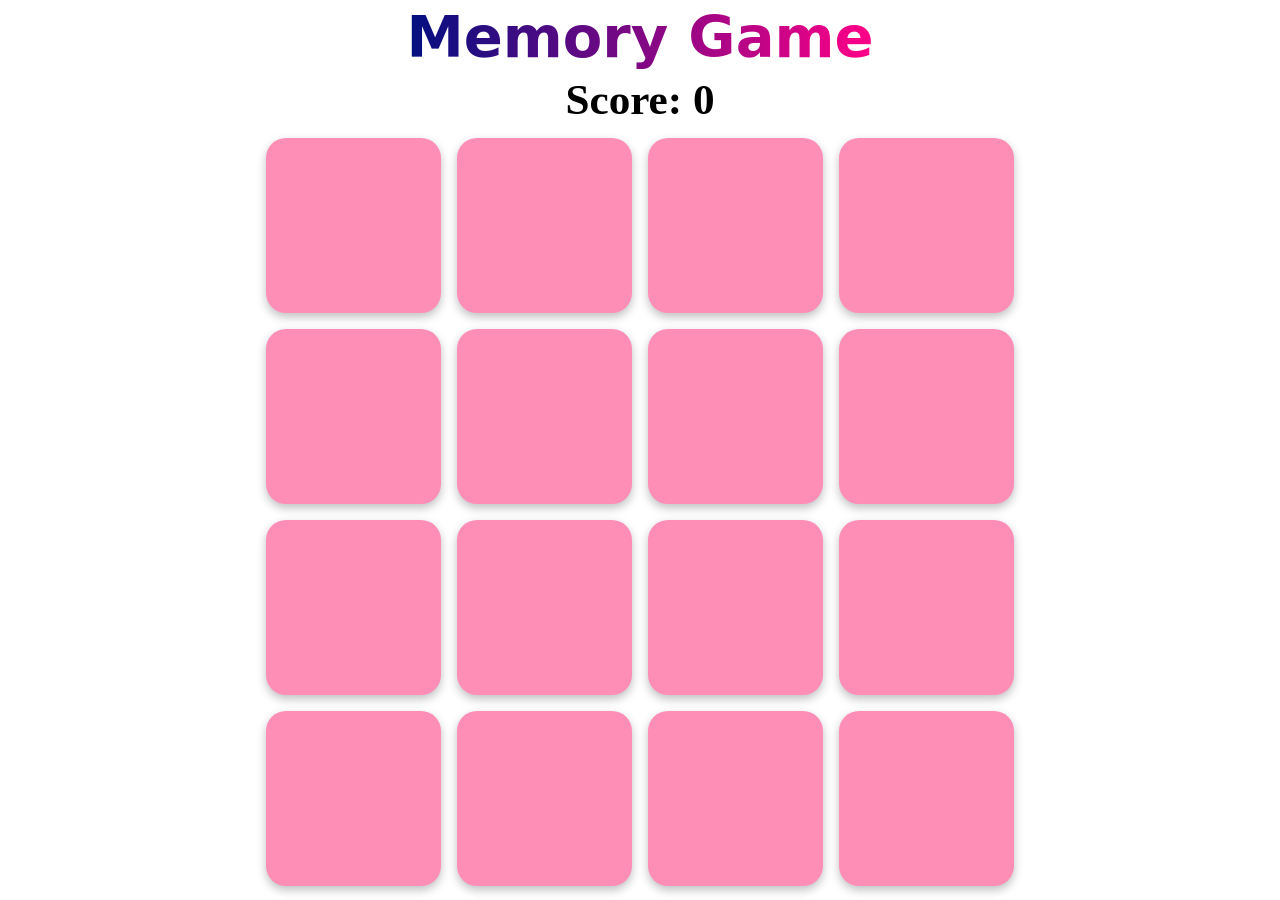
==== index.html @ c0c93ea6 "Rename game.html to index.html" ====
<!DOCTYPE html>
<html lang='en'>

<head>
    <meta charset='utf-8'>
    <meta name='viewport' content='width=device-width, initial-scale=1'>
    <title>Page Title</title>
    <link rel='stylesheet' href='main.css'>
</head>

<body>
    <h1>Memory Game</h1>
    <h2 id="scoreboard">Score: 0</h2>
    <div class="container">
        <div class="cards">
            <div class="card-front"></div>
            <div class="card-back"></div>
        </div>
        <div class="cards">
            <div class="card-front"></div>
            <div class="card-back"></div>
        </div>
        <div class="cards">
            <div class="card-front"></div>
            <div class="card-back"></div>
        </div>
        <div class="cards">
            <div class="card-front"></div>
            <div class="card-back"></div>
        </div>
        <div class="cards">
            <div class="card-front"></div>
            <div class="card-back"></div>
        </div>
        <div class="cards">
            <div class="card-front"></div>
            <div class="card-back"></div>
        </div>
        <div class="cards">
            <div class="card-front"></div>
            <div class="card-back"></div>
        </div>
        <div class="cards">
            <div class="card-front"></div>
            <div class="card-back"></div>
        </div>
        <div class="cards">
            <div class="card-front"></div>
            <div class="card-back"></div>
        </div>
        <div class="cards">
            <div class="card-front"></div>
            <div class="card-back"></div>
        </div>
        <div class="cards">
            <div class="card-front"></div>
            <div class="card-back"></div>
        </div>
        <div class="cards">
            <div class="card-front"></div>
            <div class="card-back"></div>
        </div>
        <div class="cards">
            <div class="card-front"></div>
            <div class="card-back"></div>
        </div>
        <div class="cards">
            <div class="card-front"></div>
            <div class="card-back"></div>
        </div>
        <div class="cards">
            <div class="card-front"></div>
            <div class="card-back"></div>
        </div>
        <div class="cards">
            <div class="card-front"></div>
            <div class="card-back"></div>
        </div>
    </div>
    <script src="game-logic.js"></script>
</body>

</html>
---- main.css ----
* {
    margin: 0;
    padding: 0;
    box-sizing: border-box;
}

body {
    display: flex;
    flex-direction: column;
    justify-content: space-evenly;
    align-items: center;
    font-size: clamp(0.8rem, 5vw, 1.8rem);
    height: 100vh;
}

h1 {
    font-family: system-ui, -apple-system, BlinkMacSystemFont, 'Segoe UI',
        Roboto, Oxygen, Ubuntu, Cantarell, 'Open Sans', 'Helvetica Neue',
        sans-serif;

    background: linear-gradient(to right,
            rgb(0, 15, 128),
            rgb(255, 0, 136));

    color: transparent;
    background-clip: text;
    -webkit-background-clip: text;
}

.container {
    display: grid;
    grid-template-columns: repeat(4, 1fr);

    width: 60vw;
    gap: 1rem;
    padding: 10px;

    aspect-ratio: 1;

    /* Creates the 3D viewing space */
    perspective: 700px;
}

.cards {
    position: relative;

    width: 100%;
    aspect-ratio: 1;

    cursor: pointer;

    /* Allows front and back to exist in 3D space */
    transform-style: preserve-3d;

    /* Animation */
    transition: transform 0.6s;
}

.card-front,
.card-back {
    position: absolute;
    inset: 0;

    width: 100%;
    height: 100%;

    border-radius: 20px;

    box-shadow: 0px 4px 10px rgba(0, 0, 0, 0.25);

    /* Hide the back side of each face */
    backface-visibility: hidden;
}

.card-front {
    background-position: center;
    background-size: cover;

    /* Initially hidden behind the back */
    transform: rotateY(180deg);
}

.card-back {
    background-color: oklch(80% 40% 2);

    /* Initially visible */
    transform: rotateY(0deg);
}

@media (max-width: 750px) {

    .container {
        padding: 5px;
        gap: 0.5rem;
    }

    .card-front,
    .card-back {
        border-radius: 5px;
    }
}
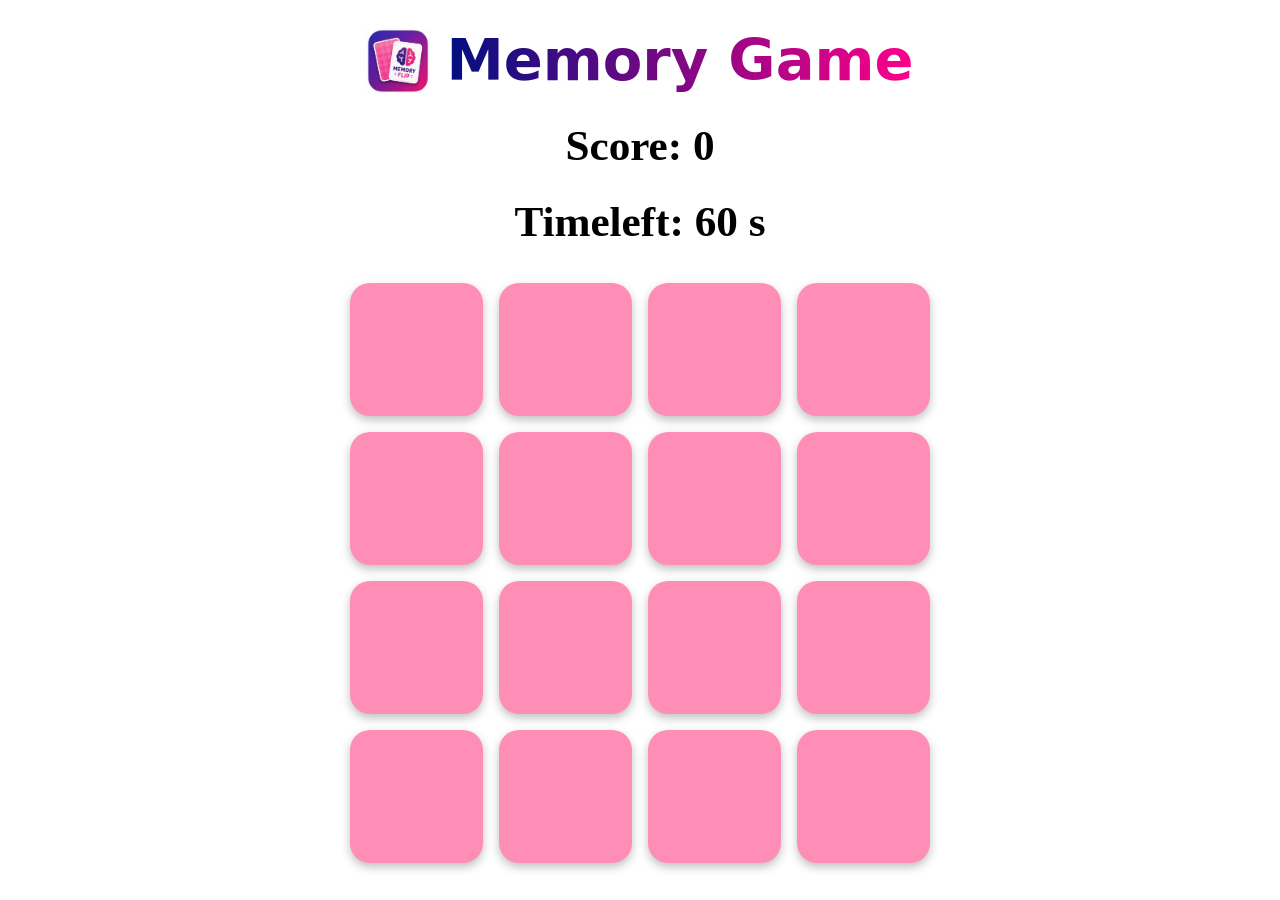
==== commit c5a24ec1: "Complete memory game with timer and Responsive UI" ====
--- a/index.html
+++ b/index.html
@@ -4,13 +4,18 @@
 <head>
     <meta charset='utf-8'>
     <meta name='viewport' content='width=device-width, initial-scale=1'>
-    <title>Page Title</title>
+    <title>Memory Game</title>
+    <link rel="icon" type="image/png" href="assets/favicon.png">
     <link rel='stylesheet' href='main.css'>
 </head>
 
 <body>
-    <h1>Memory Game</h1>
+    <div class="brand">
+        <img src="assets/favicon.png" alt="Memory Game Logo" class="logo">
+        <h1>Memory Game</h1>
+    </div>
     <h2 id="scoreboard">Score: 0</h2>
+    <h2 id="timer-board">Timeleft: 60 s</h2>
     <div class="container">
         <div class="cards">
             <div class="card-front"></div>
--- a/main.css
+++ b/main.css
@@ -10,7 +10,18 @@
     justify-content: space-evenly;
     align-items: center;
     font-size: clamp(0.8rem, 5vw, 1.8rem);
-    height: 100vh;
+    height: 100dvh;
+}
+
+.brand {
+    display: flex;
+    align-items: center;
+    gap: 1rem;
+}
+
+.logo {
+    width: 4rem;
+    height: 4rem;
 }
 
 h1 {
@@ -31,7 +42,7 @@
     display: grid;
     grid-template-columns: repeat(4, 1fr);
 
-    width: 60vw;
+    width: min(600px, 90vh);
     gap: 1rem;
     padding: 10px;
 
@@ -88,8 +99,12 @@
 }
 
 @media (max-width: 750px) {
+    body {
+        justify-content: center;
+    }
 
     .container {
+        width: min(90vw, 70vh);
         padding: 5px;
         gap: 0.5rem;
     }
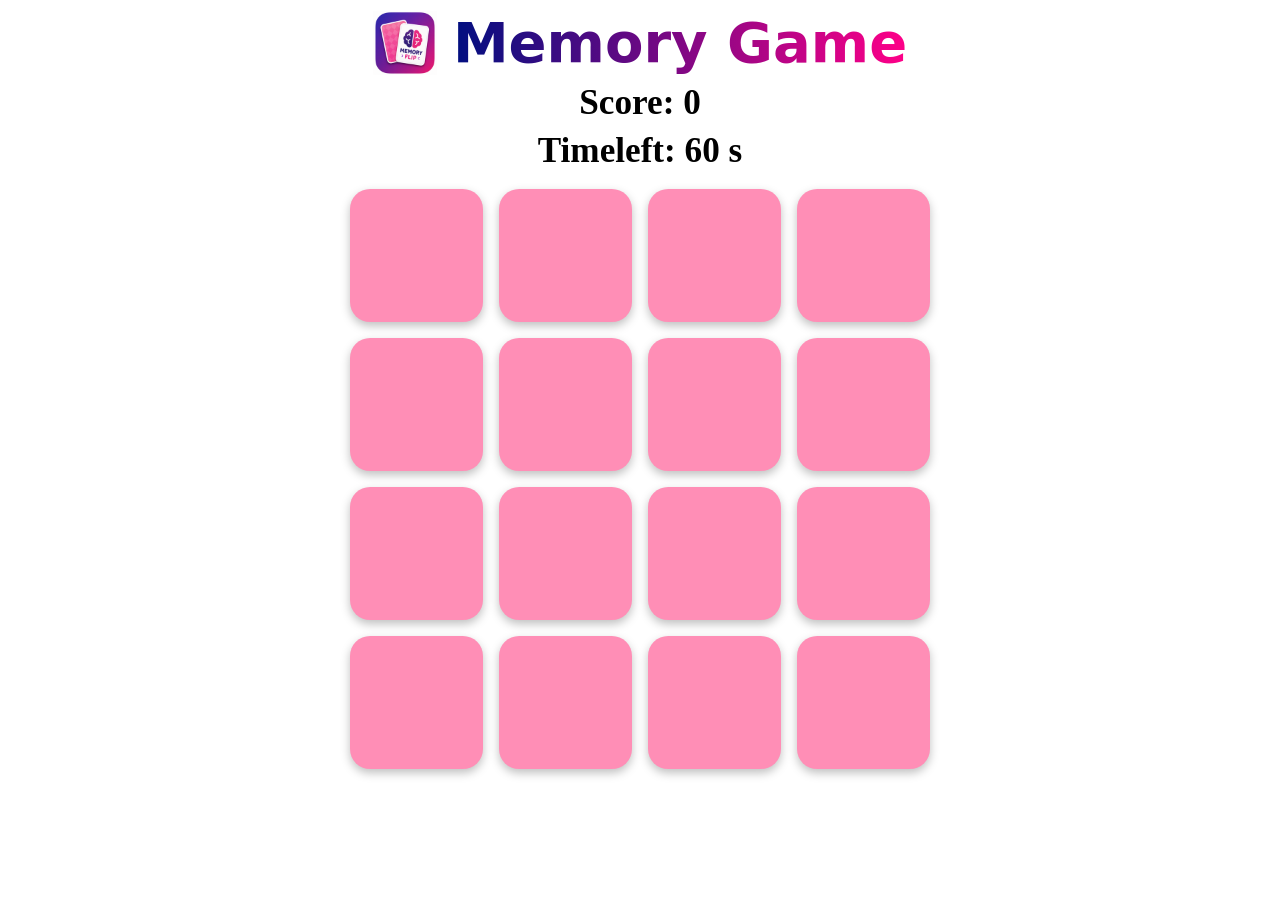
==== commit 5acb36f6: "Add PWA support and offline installation" ====
--- a/index.html
+++ b/index.html
@@ -5,15 +5,25 @@
     <meta charset='utf-8'>
     <meta name='viewport' content='width=device-width, initial-scale=1'>
     <title>Memory Game</title>
+    <meta name="theme-color" content="#ffffff">
+    <link rel="manifest" href="manifest.json">
     <link rel="icon" type="image/png" href="assets/favicon.png">
     <link rel='stylesheet' href='main.css'>
 </head>
 
 <body>
     <div class="brand">
-        <img src="assets/favicon.png" alt="Memory Game Logo" class="logo">
+        <img class="logo" src="./assets/icon-192.png" alt="Memory Game">
         <h1>Memory Game</h1>
     </div>
+
+    <div id="install-banner">
+        <button id="install-button">Install App</button>
+        <p id="firefox-install">
+            Firefox: Menu → Install
+        </p>
+    </div>
+
     <h2 id="scoreboard">Score: 0</h2>
     <h2 id="timer-board">Timeleft: 60 s</h2>
     <div class="container">
@@ -83,6 +93,17 @@
         </div>
     </div>
     <script src="game-logic.js"></script>
+    <script>
+        if ("serviceWorker" in navigator) {
+            window.addEventListener("load", () => {
+                navigator.serviceWorker.register("./sw.js")
+                    .then(() => console.log("Service Worker registered"))
+                    .catch(error =>
+                        console.error("Service Worker registration failed:", error)
+                    );
+            });
+        }
+    </script>
 </body>
 
 </html>
--- a/main.css
+++ b/main.css
@@ -7,15 +7,25 @@
 body {
     display: flex;
     flex-direction: column;
-    justify-content: space-evenly;
     align-items: center;
-    font-size: clamp(0.8rem, 5vw, 1.8rem);
-    height: 100dvh;
-}
+
+    min-height: 100dvh;
+
+    padding: 10px;
+    gap: 8px;
+
+    font-size: 16px;
+}
+
+/* --------------------
+   Header
+-------------------- */
 
 .brand {
     display: flex;
     align-items: center;
+    justify-content: center;
+
     gap: 1rem;
 }
 
@@ -29,26 +39,72 @@
         Roboto, Oxygen, Ubuntu, Cantarell, 'Open Sans', 'Helvetica Neue',
         sans-serif;
 
+    font-size: clamp(2rem, 5vw, 3.5rem);
+
     background: linear-gradient(to right,
             rgb(0, 15, 128),
             rgb(255, 0, 136));
 
     color: transparent;
+
     background-clip: text;
     -webkit-background-clip: text;
 }
 
+/* --------------------
+   Install
+-------------------- */
+
+#install-banner {
+    display: flex;
+    justify-content: center;
+    align-items: center;
+
+    min-height: 40px;
+}
+
+#install-button {
+    padding: 7px 16px;
+
+    border: none;
+    border-radius: 8px;
+
+    cursor: pointer;
+
+    font-size: 1rem;
+}
+
+#firefox-install {
+    display: none;
+
+    font-size: 0.9rem;
+}
+
+/* --------------------
+   Score / Timer
+-------------------- */
+
+h2 {
+    font-size: clamp(1.5rem, 4vw, 2.2rem);
+    margin: 0;
+}
+
+/* --------------------
+   Game Board
+-------------------- */
+
 .container {
     display: grid;
+
     grid-template-columns: repeat(4, 1fr);
 
-    width: min(600px, 90vh);
+    width: min(600px, 90vw);
+
     gap: 1rem;
     padding: 10px;
 
     aspect-ratio: 1;
 
-    /* Creates the 3D viewing space */
     perspective: 700px;
 }
 
@@ -60,16 +116,15 @@
 
     cursor: pointer;
 
-    /* Allows front and back to exist in 3D space */
     transform-style: preserve-3d;
 
-    /* Animation */
     transition: transform 0.6s;
 }
 
 .card-front,
 .card-back {
     position: absolute;
+
     inset: 0;
 
     width: 100%;
@@ -79,7 +134,6 @@
 
     box-shadow: 0px 4px 10px rgba(0, 0, 0, 0.25);
 
-    /* Hide the back side of each face */
     backface-visibility: hidden;
 }
 
@@ -87,30 +141,60 @@
     background-position: center;
     background-size: cover;
 
-    /* Initially hidden behind the back */
     transform: rotateY(180deg);
 }
 
 .card-back {
     background-color: oklch(80% 40% 2);
 
-    /* Initially visible */
     transform: rotateY(0deg);
 }
 
+/* --------------------
+   Mobile
+-------------------- */
+
 @media (max-width: 750px) {
+
     body {
-        justify-content: center;
+        gap: 5px;
+    }
+
+    .brand {
+        gap: 0.5rem;
+    }
+
+    .logo {
+        width: 3rem;
+        height: 3rem;
+    }
+
+    h1 {
+        font-size: clamp(1.8rem, 8vw, 2.5rem);
+    }
+
+    h2 {
+        font-size: clamp(1.4rem, 6vw, 1.8rem);
+    }
+
+    #install-button {
+        padding: 6px 14px;
+        font-size: 0.9rem;
+    }
+
+    #firefox-install {
+        font-size: 0.85rem;
     }
 
     .container {
         width: min(90vw, 70vh);
+
         padding: 5px;
         gap: 0.5rem;
     }
 
     .card-front,
     .card-back {
-        border-radius: 5px;
+        border-radius: 8px;
     }
 }
